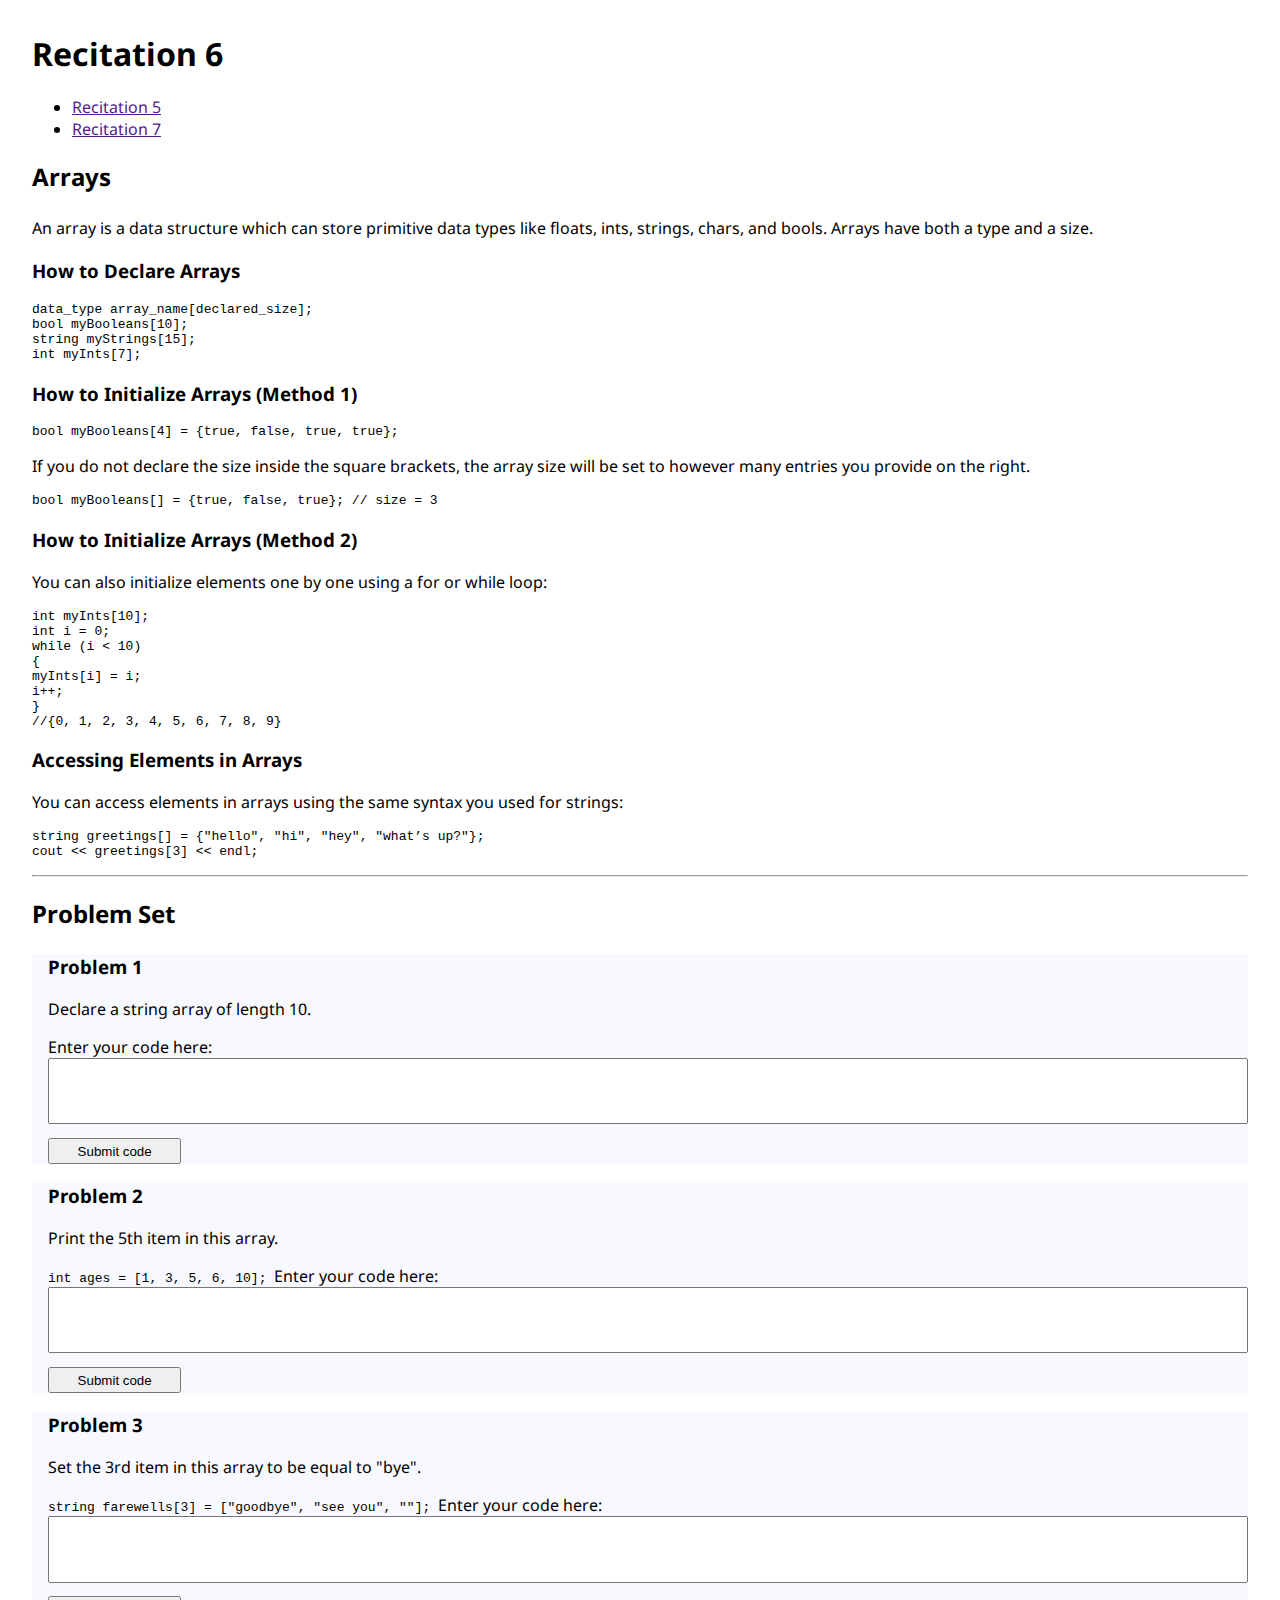
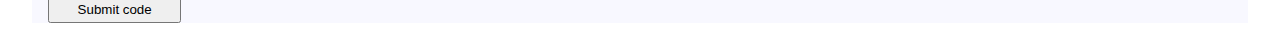
==== index.html @ 8082f941 "Rename a4.html to index.html" ====
<html lang="en">
<head>
  <title>Recitation 6</title>
  <link rel="stylesheet" href="a4.css">
  <link href="https://fonts.googleapis.com/css?family=Noto+Sans" rel="stylesheet">
</head>

<body>
  <h1>Recitation 6</h1>

  <nav>
    <ul>
      <li> <a href = "">Recitation 5</a></li>
      <li> <a href = "">Recitation 7</a></li>
    </ul>
  </nav>

  <h2>Arrays</h2>
  <p>
    An array is a data structure which can store primitive data types like floats, ints, strings, chars, and bools.
Arrays have both a type and a size.
  <h3>How to Declare Arrays</h3>
  <code>
  data_type array_name[declared_size]; <br />
  bool myBooleans[10];<br />
  string myStrings[15];<br />
  int myInts[7];<br />
  </code>

  <h3>How to Initialize Arrays (Method 1)</h3>

  <code>
  bool myBooleans[4] = {true, false, true, true};<br />
</code>
<p>
  If you do not declare the size inside the square brackets, the array size will be set to however many entries you provide on the right.<br />
</p>
<code>
  bool myBooleans[] = {true, false, true}; // size = 3<br />
  </code>




<h3>How to Initialize Arrays (Method 2)</h3>
<p>
  You can also initialize elements one by one using a for or while loop:
</p>
<code>
int myInts[10];<br/>
int i = 0;<br/>
while (i < 10)<br/>
{<br/>
    myInts[i] = i;<br/>
    i++;<br/>
}<br/>
//{0, 1, 2, 3, 4, 5, 6, 7, 8, 9}<br/>
</code>

<h3> Accessing Elements in Arrays</h3>
<p>
You can access elements in arrays using the same syntax you used for strings:
</p>
<code>
string greetings[] = {"hello", "hi", "hey", "what’s up?"}; </br>
cout << greetings[3] << endl; </br>
</code>

    <img src="" alt=""/>
  </p>
  <hr>
  <div id="form">
    <h2>Problem Set</h2>

    <div class = "problem">
      <h3> Problem 1</h3>
      <p>
        Declare a string array of length 10.
      </p>
      <label for="answer1">Enter your code here: </label>
      <input id="answer1" type="text">
      <button class="submit" id="submit1"> Submit code</button>
      <div role="alert" id="alert1" class="alert">
        Sorry, the code submission is not working right now.
      </div>
    </div>

    <div class = "problem">
      <h3> Problem 2</h3>
      <p>
        Print the 5th item in this array.
          </p>
        <code>
          int ages = [1, 3, 5, 6, 10];
        </code>


      <label for="answer2">Enter your code here: </label>
      <input id="answer2" type="text">
      <button class="submit" id="submit2"> Submit code</button>
      <div role="alert" id="alert2" class="alert">
        Sorry, the code submission is not working right now.
      </div>
    </div>

    <div class = "problem">
      <h3> Problem 3</h3>
      <p>
      Set the 3rd item in this array to be equal to "bye".
      </p>

      <code>
        string farewells[3] = ["goodbye", "see you", ""];
      </code>
      <label for="answer3">Enter your code here: </label>
      <input id="answer3" type="text">
      <button class="submit" id="submit3"> Submit code</button>
      <div role="alert" id="alert3" class="alert">
        Sorry, the code submission is not working right now.
      </div>
    </div>
  </div>



  <script src="https://ajax.googleapis.com/ajax/libs/jquery/3.2.1/jquery.min.js"></script>
  <script src = "a4.js"></script>
</body>

</html>
---- a4.css ----
body {
  margin: 2em;
  font-family: 'Noto Sans', sans-serif;
}

h1{
  margin-top: 1em;
}

h2 {
  margin-bottom: 1em;
}

.problem {
  background-color:ghostwhite;
  padding-left: 1em;
  margin-bottom: 1em;
}

button {
  width: 10em;
  height: 2em;
  display: inline-block;

}

input {
  width: 100%;
  height: 5em;
  margin-bottom: 1em;
}

.alert {
  display: none;
  margin-top: 2em;
  font-weight: bolder;
  color: firebrick;
  background-color: bisque;
}
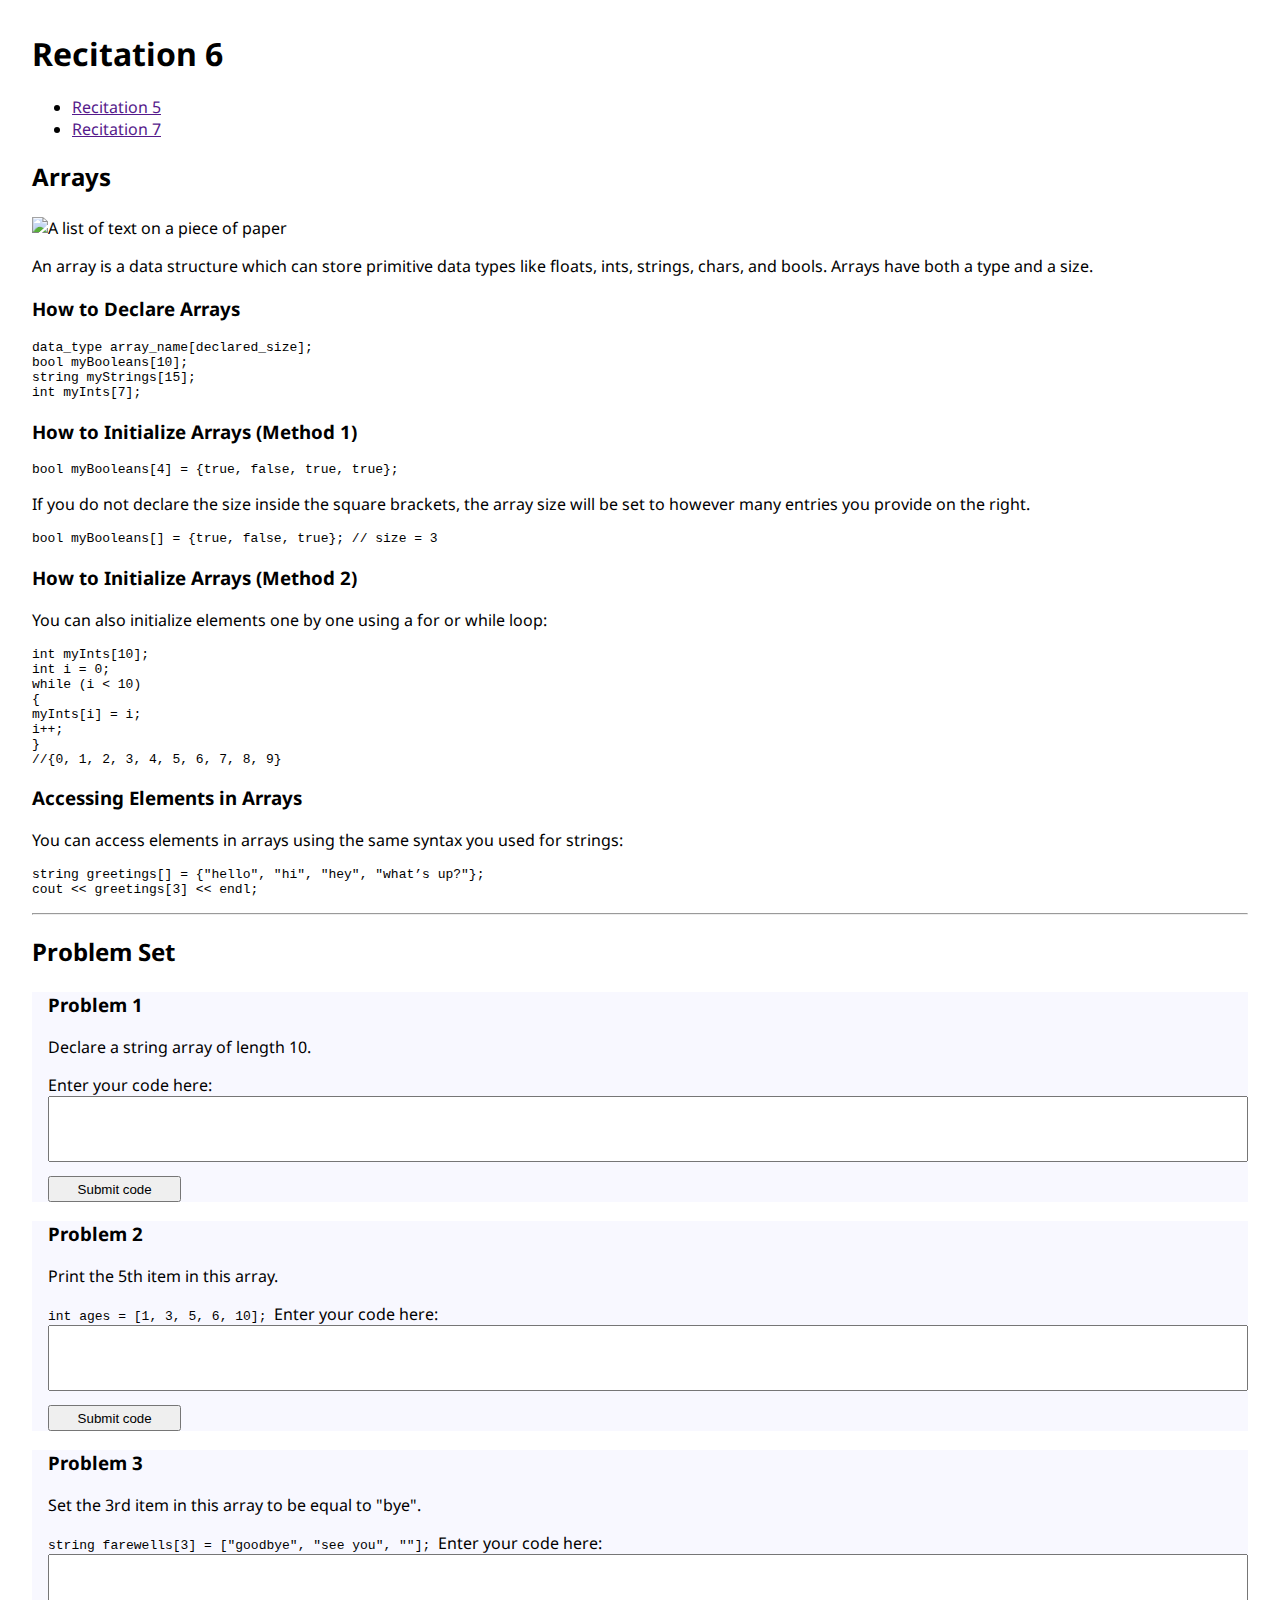
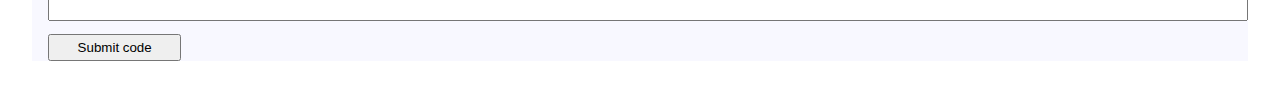
==== commit acb5f7c2: "Update index.html" ====
--- a/index.html
+++ b/index.html
@@ -16,6 +16,8 @@
   </nav>
 
   <h2>Arrays</h2>
+  <img src = "https://upload.wikimedia.org/wikipedia/commons/b/b4/WikiProject_Council_project_list_icon.svg" alt="A list of text on a piece of paper">
+  
   <p>
     An array is a data structure which can store primitive data types like floats, ints, strings, chars, and bools.
 Arrays have both a type and a size.
